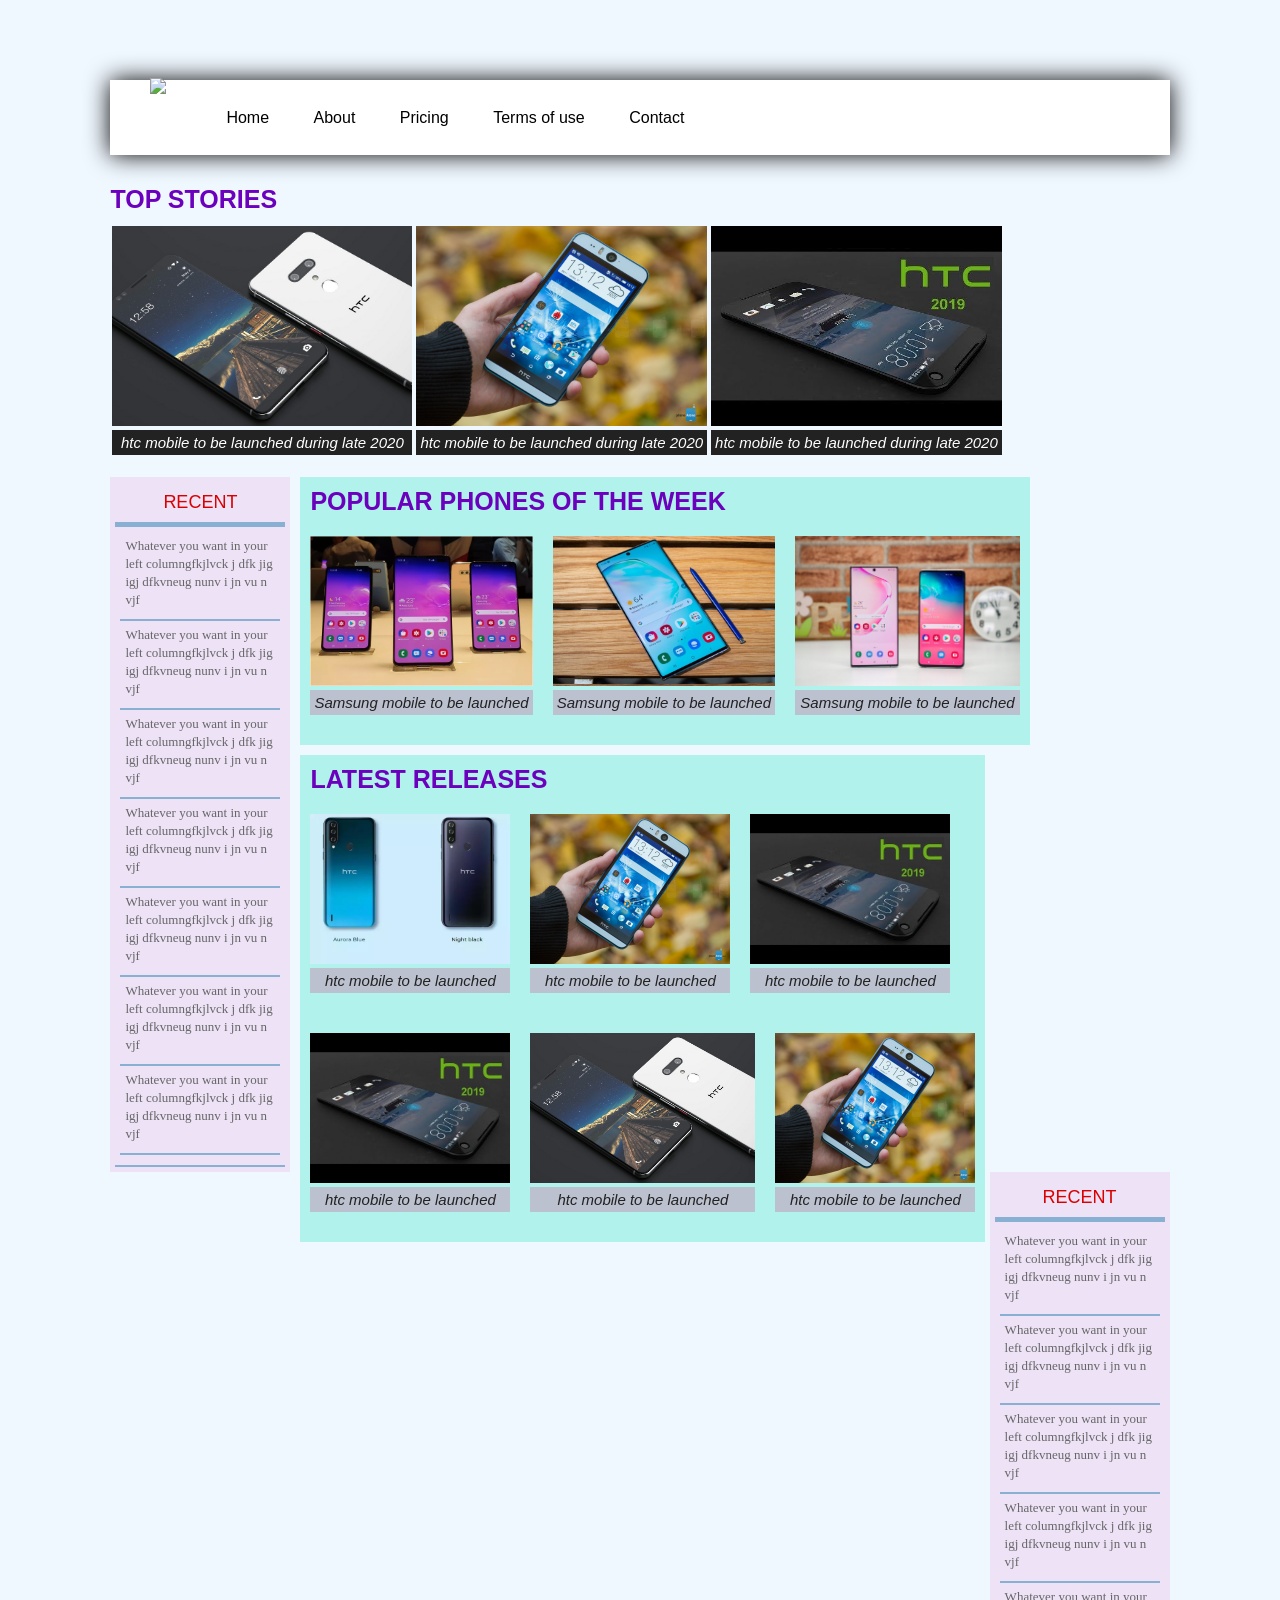
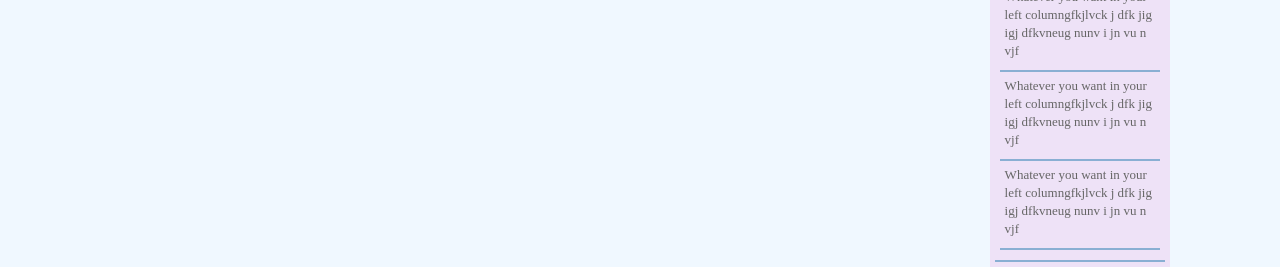
==== Src/ver1/Home.html @ 153c69f7 "versionised" ====
<!DOCTYPE html>
<html>
<head>
	<title>PhoneHub | Home</title>
	<link rel="stylesheet" href="style.css">
</head>
<body>

		<header>
           <img src="http://1000logos.net/wp-content/uploads/2017/05/Obama-campaign-logo.jpg">
            <nav>
                <ul>
                    <li><a href="#">Home</a></li>
                    <li><a href="#">About</a></li>
                    <li><a href="#">Pricing</a></li>
                    <li><a href="#">Terms of use</a></li>
                    <li><a href="#">Contact</a></li>
                </ul>
            </nav>
        </header>
        
	<div class="topstories">
	<h2 class="main_head">Top Stories</h2>
		<div class="row">

  				<div class="column">
    				<img src="img/mobiles/htc3.jpg" alt="Snow" style="width:100%">
    				<figcaption>htc mobile to be launched during late 2020</figcaption>
  				</div>

  				<div class="column">
    				<img src="img/mobiles/htceye.jpg" alt="Forest" style="width:100%">
    				<figcaption>htc mobile to be launched during late 2020</figcaption>
  				</div>

  				<div class="column">
    				<img src="img/mobiles/htc2020.jpg" alt="Mountains" style="width:100%">
    				<figcaption>htc mobile to be launched during late 2020</figcaption>
  				</div>
		</div>
	</div>

<div class="container">
		<div class="leftcol">
			<h2 class="newshead">Recent</h2>
			
			<ul>
				<li>Whatever you want in your left columngfkjlvck j dfk jig igj dfkvneug nunv i jn vu n vjf</li>
				<li>Whatever you want in your left columngfkjlvck j dfk jig igj dfkvneug nunv i jn vu n vjf</li>
				<li>Whatever you want in your left columngfkjlvck j dfk jig igj dfkvneug nunv i jn vu n vjf</li>
				<li>Whatever you want in your left columngfkjlvck j dfk jig igj dfkvneug nunv i jn vu n vjf</li>
				<li>Whatever you want in your left columngfkjlvck j dfk jig igj dfkvneug nunv i jn vu n vjf</li>
				<li>Whatever you want in your left columngfkjlvck j dfk jig igj dfkvneug nunv i jn vu n vjf</li>
				<li>Whatever you want in your left columngfkjlvck j dfk jig igj dfkvneug nunv i jn vu n vjf</li>
			</ul>

		</div>

		<div class="rightcol">
			<h2 class="newshead">Recent</h2>
			
			<ul>
				<li>Whatever you want in your left columngfkjlvck j dfk jig igj dfkvneug nunv i jn vu n vjf</li>
				<li>Whatever you want in your left columngfkjlvck j dfk jig igj dfkvneug nunv i jn vu n vjf</li>
				<li>Whatever you want in your left columngfkjlvck j dfk jig igj dfkvneug nunv i jn vu n vjf</li>
				<li>Whatever you want in your left columngfkjlvck j dfk jig igj dfkvneug nunv i jn vu n vjf</li>
				<li>Whatever you want in your left columngfkjlvck j dfk jig igj dfkvneug nunv i jn vu n vjf</li>
				<li>Whatever you want in your left columngfkjlvck j dfk jig igj dfkvneug nunv i jn vu n vjf</li>
				<li>Whatever you want in your left columngfkjlvck j dfk jig igj dfkvneug nunv i jn vu n vjf</li>
			</ul>

		</div>

		<div class="popular_sec">

			<h1 class="common_head">Popular phones of the week</h1>
				<div class="row">

	  				<div class="column">
	    				<img src="img/mobiles/sam_phones.jpg" alt="Snow" style="width:100%">
	    				<figcaption>Samsung mobile to be launched</figcaption>
	  				</div>

	  				<div class="column">
	    				<img src="img/mobiles/note10.jpg" alt="Forest" style="width:100%">
	    				<figcaption>Samsung mobile to be launched</figcaption>
	  				</div>

	  				<div class="column">
	    				<img src="img/mobiles/sam_note10.jpg" alt="Mountains" style="width:100%">
	    				<figcaption>Samsung mobile to be launched</figcaption>
	  				</div>
				</div>
		</div>

		<div class="popular_sec">

			<h1 class="common_head">latest releases</h1>
				<div class="row">

	  				<div class="column">
	    				<img src="img/mobiles/htcnew.jpg" alt="Snow" style="width:100%">
	    				<figcaption>htc mobile to be launched</figcaption>
	  				</div>

	  				<div class="column">
	    				<img src="img/mobiles/htceye.jpg" alt="Forest" style="width:100%">
	    				<figcaption>htc mobile to be launched</figcaption>
	  				</div>

	  				<div class="column">
	    				<img src="img/mobiles/htc2020.jpg" alt="Mountains" style="width:100%">
	    				<figcaption>htc mobile to be launched</figcaption>
	  				</div>
				</div>

				<div class="row">

	  				<div class="column">
	    				<img src="img/mobiles/htc2020.jpg" alt="Snow" style="width:100%">
	    				<figcaption>htc mobile to be launched</figcaption>
	  				</div>

	  				<div class="column">
	    				<img src="img/mobiles/htc3.jpg" alt="Forest" style="width:100%">
	    				<figcaption>htc mobile to be launched</figcaption>
	  				</div>

	  				<div class="column">
	    				<img src="img/mobiles/htceye.jpg" alt="Mountains" style="width:100%">
	    				<figcaption>htc mobile to be launched</figcaption>
	  				</div>
				</div>


		</div>

	</div>
</body>
</html>
---- Src/ver1/style.css ----
/***************** Navigation Bar *******************/

header img {
    height: 80px;
    margin-left: 40px;
}

header {
    background-color: white;
    /*position: fixed;*/
    top: 0;
    left: 0;
    right: 0;
    font-family: sans-serif;
    height: 75px;
    display: flex;
    align-items: center;
    box-shadow: 0 0 25px 0 black;
}

header * {
    display: inline;
}

header li {
    margin: 20px;
}

header li a {
    color: black;
    text-decoration: none;
}

/******************************************************/


/********************* Body ***************************/

body {
    margin-top: 50px;
    padding: 30px;
    background-color: #f0f8ff;
    padding-left:8%;
    padding-right: 8%
}

/******************************************************/

/******************* Top Stories **********************/
.main_head{
    font-family: sans-serif;
    /*border-bottom: 5px solid #89afd3;*/
    width: 100%;

    margin: 0;
    /*text-align: center;*/
    padding-top: 30px;
    padding-bottom: 10px;
    font-size: 25px;
    color: #6b00bd;
    /*font-style: normal;*/
    font-weight: 400px;
    text-transform: uppercase;
    /*clear: inherit;*/
    /*line-height: 20px;*/
}

.topstories .column {
    /*border: 1px solid #323232;*/
    float: left;
    width: auto;
    padding: 2px;
    /*background-color: red;*/
}

.topstories .row::after {
    content: "";
    /*clear: both;*/
    display: table;
}

.topstories img{
    max-width: 300px;
    max-height: 200px;
}

.topstories figcaption {
    background-color: #222;
    color: #fff;
    font: italic smaller sans-serif;
    max-width: 300px;
    max-height: 200px;
    font-size: 15px;
    padding: 4px;
    text-align: center;
    margin-bottom: 20px;
}

/******************************************************/

/******************* Side news *********************/

.leftcol {
    width:170px;
    height:auto;
    clear: both;
    float:left;
    padding: 5px;
    padding-left: auto;
    padding-right: auto;
    background-color: #eee2f7;
 }

.newshead {
    font-family: sans-serif;
    border-bottom: 5px solid #89afd3;
    width: 100%;
    margin: 0;
    text-align: center;
    padding-top: 10px;
    padding-bottom: 10px;
    font-size: 18px;
    color: #da0000;
    font-style: normal;
    font-weight: 400;
    text-transform: uppercase;
    line-height: 20px;
}

.leftcol ul, .leftcol li{
    list-style: none;
    color: brown;
    border-bottom: 2px solid #89afd3;
    display: block;
    margin: 0;
    padding-top: 5px;
    padding-bottom: 10px;
    padding-right: 5px;
    padding-left: 5px;
    color: #666;
    font-size: 13px;
    line-height: 18px;
    word-wrap: break-word;
}

/******************************************************/


/******************* Side news *********************/

.rightcol {
    width: 170px;
    height: auto;
    position: relative;
    clear: both;
    float: right;
    padding: 5px;
    padding-left: auto;
    padding-right: auto;
    background-color: #eee2f7;
 }

.newshead {
    font-family: sans-serif;
    border-bottom: 5px solid #89afd3;
    width: 100%;
    margin: 0;
    text-align: center;
    padding-top: 10px;
    padding-bottom: 10px;
    font-size: 18px;
    color: #da0000;
    font-style: normal;
    font-weight: 400;
    text-transform: uppercase;
    line-height: 20px;
}

.rightcol ul, .rightcol li{
    list-style: none;
    color: brown;
    border-bottom: 2px solid #89afd3;
    display: block;
    margin: 0;
    padding-top: 5px;
    padding-bottom: 10px;
    padding-right: 5px;
    padding-left: 5px;
    color: #666;
    font-size: 13px;
    line-height: 18px;
    word-wrap: break-word;
}

/******************************************************/

/****************** Popular section *******************/

.popular_sec{
    display: inline-block;
    margin-left: 10px;
    /*clear: left;
    float: right;*/
    background-color: #b2f2ec;
    margin-bottom: 10px;
}

.common_head{
    font-family: sans-serif;
    /*border-bottom: 5px solid #89afd3;*/
    width: 100%;
    margin: 0;
    /*text-align: center;*/
    padding-top: 10px;
    padding-bottom: 10px;
    padding-left: 10px;
    font-size: 25px;
    color: #6b00bd;
    /*font-style: normal;*/
    font-weight: 400px;
    text-transform: uppercase;
    /*clear: inherit;*/
    /*line-height: 20px;*/
}

.popular_sec .column {
    /*border: 1px solid #323232;*/
    float: left;
    width: auto;
    padding: 10px;
    /*background-color: red;*/
}

.popular_sec .row::after {
    content: "";
    /*clear: both;*/
    display: table;
}

.popular_sec img{
    max-width: 250px;
    max-height: 150px;

}

.popular_sec figcaption {
    background-color: #bcc1cf;
    color: #222;
    font: italic smaller sans-serif;
    max-width: 250px;
    max-height: 150px;
    font-size: 15px;
    padding: 4px;
    text-align: center;
    margin-bottom: 20px;
}
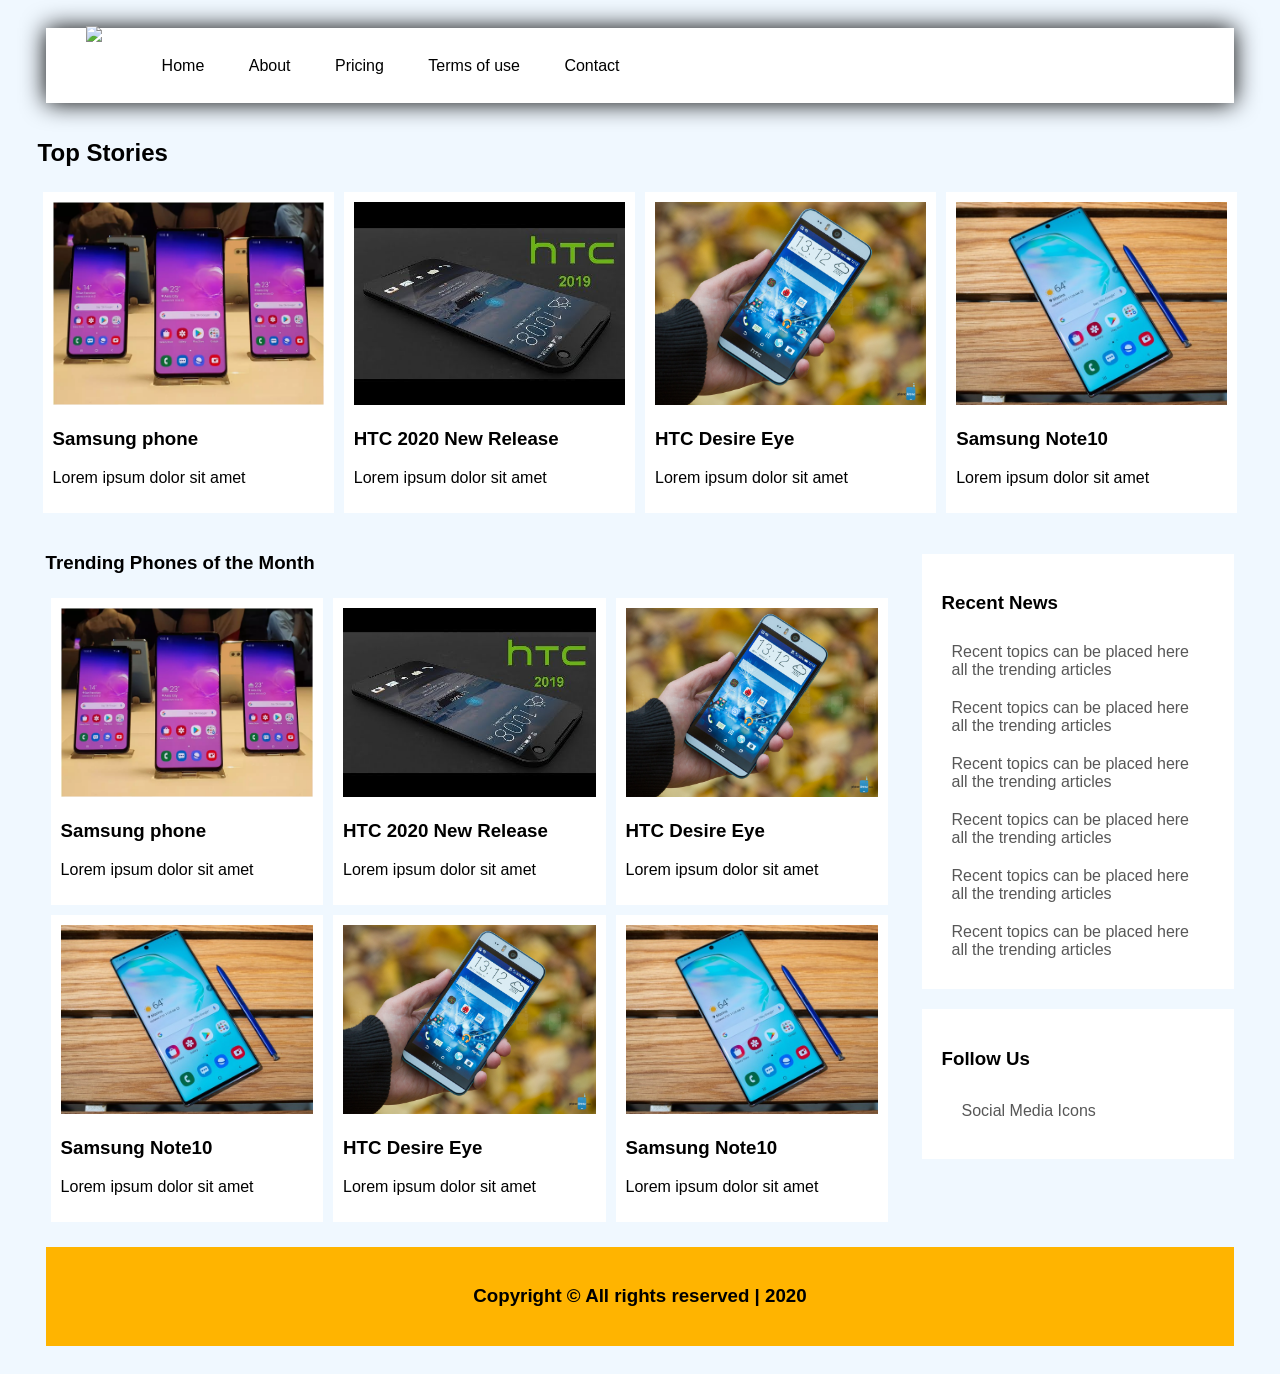
==== commit 1e3fbbd1: "initial files" ====
--- a/Src/ver1/Home.html
+++ b/Src/ver1/Home.html
@@ -1,140 +1,163 @@
-<!DOCTYPE html>
-<html>
-<head>
-	<title>PhoneHub | Home</title>
-	<link rel="stylesheet" href="style.css">
-</head>
-<body>
-
-		<header>
-           <img src="http://1000logos.net/wp-content/uploads/2017/05/Obama-campaign-logo.jpg">
-            <nav>
-                <ul>
-                    <li><a href="#">Home</a></li>
-                    <li><a href="#">About</a></li>
-                    <li><a href="#">Pricing</a></li>
-                    <li><a href="#">Terms of use</a></li>
-                    <li><a href="#">Contact</a></li>
-                </ul>
-            </nav>
-        </header>
-        
-	<div class="topstories">
-	<h2 class="main_head">Top Stories</h2>
-		<div class="row">
-
-  				<div class="column">
-    				<img src="img/mobiles/htc3.jpg" alt="Snow" style="width:100%">
-    				<figcaption>htc mobile to be launched during late 2020</figcaption>
-  				</div>
-
-  				<div class="column">
-    				<img src="img/mobiles/htceye.jpg" alt="Forest" style="width:100%">
-    				<figcaption>htc mobile to be launched during late 2020</figcaption>
-  				</div>
-
-  				<div class="column">
-    				<img src="img/mobiles/htc2020.jpg" alt="Mountains" style="width:100%">
-    				<figcaption>htc mobile to be launched during late 2020</figcaption>
-  				</div>
-		</div>
-	</div>
-
-<div class="container">
-		<div class="leftcol">
-			<h2 class="newshead">Recent</h2>
-			
-			<ul>
-				<li>Whatever you want in your left columngfkjlvck j dfk jig igj dfkvneug nunv i jn vu n vjf</li>
-				<li>Whatever you want in your left columngfkjlvck j dfk jig igj dfkvneug nunv i jn vu n vjf</li>
-				<li>Whatever you want in your left columngfkjlvck j dfk jig igj dfkvneug nunv i jn vu n vjf</li>
-				<li>Whatever you want in your left columngfkjlvck j dfk jig igj dfkvneug nunv i jn vu n vjf</li>
-				<li>Whatever you want in your left columngfkjlvck j dfk jig igj dfkvneug nunv i jn vu n vjf</li>
-				<li>Whatever you want in your left columngfkjlvck j dfk jig igj dfkvneug nunv i jn vu n vjf</li>
-				<li>Whatever you want in your left columngfkjlvck j dfk jig igj dfkvneug nunv i jn vu n vjf</li>
-			</ul>
-
-		</div>
-
-		<div class="rightcol">
-			<h2 class="newshead">Recent</h2>
-			
-			<ul>
-				<li>Whatever you want in your left columngfkjlvck j dfk jig igj dfkvneug nunv i jn vu n vjf</li>
-				<li>Whatever you want in your left columngfkjlvck j dfk jig igj dfkvneug nunv i jn vu n vjf</li>
-				<li>Whatever you want in your left columngfkjlvck j dfk jig igj dfkvneug nunv i jn vu n vjf</li>
-				<li>Whatever you want in your left columngfkjlvck j dfk jig igj dfkvneug nunv i jn vu n vjf</li>
-				<li>Whatever you want in your left columngfkjlvck j dfk jig igj dfkvneug nunv i jn vu n vjf</li>
-				<li>Whatever you want in your left columngfkjlvck j dfk jig igj dfkvneug nunv i jn vu n vjf</li>
-				<li>Whatever you want in your left columngfkjlvck j dfk jig igj dfkvneug nunv i jn vu n vjf</li>
-			</ul>
-
-		</div>
-
-		<div class="popular_sec">
-
-			<h1 class="common_head">Popular phones of the week</h1>
-				<div class="row">
-
-	  				<div class="column">
-	    				<img src="img/mobiles/sam_phones.jpg" alt="Snow" style="width:100%">
-	    				<figcaption>Samsung mobile to be launched</figcaption>
-	  				</div>
-
-	  				<div class="column">
-	    				<img src="img/mobiles/note10.jpg" alt="Forest" style="width:100%">
-	    				<figcaption>Samsung mobile to be launched</figcaption>
-	  				</div>
-
-	  				<div class="column">
-	    				<img src="img/mobiles/sam_note10.jpg" alt="Mountains" style="width:100%">
-	    				<figcaption>Samsung mobile to be launched</figcaption>
-	  				</div>
-				</div>
-		</div>
-
-		<div class="popular_sec">
-
-			<h1 class="common_head">latest releases</h1>
-				<div class="row">
-
-	  				<div class="column">
-	    				<img src="img/mobiles/htcnew.jpg" alt="Snow" style="width:100%">
-	    				<figcaption>htc mobile to be launched</figcaption>
-	  				</div>
-
-	  				<div class="column">
-	    				<img src="img/mobiles/htceye.jpg" alt="Forest" style="width:100%">
-	    				<figcaption>htc mobile to be launched</figcaption>
-	  				</div>
-
-	  				<div class="column">
-	    				<img src="img/mobiles/htc2020.jpg" alt="Mountains" style="width:100%">
-	    				<figcaption>htc mobile to be launched</figcaption>
-	  				</div>
-				</div>
-
-				<div class="row">
-
-	  				<div class="column">
-	    				<img src="img/mobiles/htc2020.jpg" alt="Snow" style="width:100%">
-	    				<figcaption>htc mobile to be launched</figcaption>
-	  				</div>
-
-	  				<div class="column">
-	    				<img src="img/mobiles/htc3.jpg" alt="Forest" style="width:100%">
-	    				<figcaption>htc mobile to be launched</figcaption>
-	  				</div>
-
-	  				<div class="column">
-	    				<img src="img/mobiles/htceye.jpg" alt="Mountains" style="width:100%">
-	    				<figcaption>htc mobile to be launched</figcaption>
-	  				</div>
-				</div>
-
-
-		</div>
-
-	</div>
-</body>
-</html>+<!DOCTYPE html>
+<html>
+	<head>
+
+		<title>PhoneHub | Home</title>
+
+		<meta name="viewport" content="width=device-width, initial-scale=1">
+
+		<link rel="stylesheet" href="style.css">
+
+	</head>
+	
+	<body>
+
+		<header class="navigation">
+           <img src="http://1000logos.net/wp-content/uploads/2017/05/Obama-campaign-logo.jpg">
+            <nav>
+                <ul>
+                    <li><a href="#">Home</a></li>
+                    <li><a href="#">About</a></li>
+                    <li><a href="#">Pricing</a></li>
+                    <li><a href="#">Terms of use</a></li>
+                    <li><a href="#">Contact</a></li>
+                </ul>
+            </nav>
+        </header>
+			
+		<!-- <div class="head">
+			<h2>Tesla Says Cars Can Automatically Stop for Traffic Lights</h2>
+		</div> -->
+		<div class="rowgrid">
+
+				<h2>Top Stories</h2>
+
+				<div class="columngrid4">
+				    <div class="content">
+				      	<img src="img/mobiles/sam_phones.jpg" alt="Mountains" style="width:100%">
+				      	<h3>Samsung phone</h3>
+				      	<p>Lorem ipsum dolor sit amet</p>
+				    </div>
+			  	</div>
+
+			    <div class="columngrid4">
+				    <div class="content">
+				    	<img src="img/mobiles/htc2020.jpg" alt="Lights" style="width:100%">
+				      	<h3>HTC 2020 New Release</h3>
+				      	<p>Lorem ipsum dolor sit amet</p>
+				    </div>
+			    </div>
+
+			  	<div class="columngrid4">
+				    <div class="content">
+				    	<img src="img/mobiles/htceye.jpg" alt="Nature" style="width:100%">
+				      	<h3>HTC Desire Eye</h3>
+				      	<p>Lorem ipsum dolor sit amet</p>
+				    </div>
+			  	</div>
+
+			  	<div class="columngrid4">
+				    <div class="content">
+				    	<img src="img/mobiles/note10.jpg" alt="Mountains" style="width:100%">
+				      	<h3>Samsung Note10 </h3>
+				      	<p>Lorem ipsum dolor sit amet</p>
+				    </div>
+				</div>
+		</div>
+
+		<div class="row">
+				
+			<div class="leftcolumn">
+										
+					<h3>Trending Phones of the Month</h3>
+
+				<div class="columngrid3">
+				    <div class="content">
+				      	<img src="img/mobiles/sam_phones.jpg" alt="Mountains" style="width:100%">
+				      	<h3>Samsung phone</h3>
+				      	<p>Lorem ipsum dolor sit amet</p>
+				    </div>
+			  	</div>
+
+			    <div class="columngrid3">
+				    <div class="content">
+				    	<img src="img/mobiles/htc2020.jpg" alt="Lights" style="width:100%">
+				      	<h3>HTC 2020 New Release</h3>
+				      	<p>Lorem ipsum dolor sit amet</p>
+				    </div>
+			    </div>
+
+			  	<div class="columngrid3">
+				    <div class="content">
+				    	<img src="img/mobiles/htceye.jpg" alt="Nature" style="width:100%">
+				      	<h3>HTC Desire Eye</h3>
+				      	<p>Lorem ipsum dolor sit amet</p>
+				    </div>
+			  	</div>
+
+			  	<div class="columngrid3">
+				    <div class="content">
+				    	<img src="img/mobiles/note10.jpg" alt="Mountains" style="width:100%">
+				      	<h3>Samsung Note10 </h3>
+				      	<p>Lorem ipsum dolor sit amet</p>
+				    </div>
+				</div>
+
+				<div class="columngrid3">
+				    <div class="content">
+				    	<img src="img/mobiles/htceye.jpg" alt="Nature" style="width:100%">
+				      	<h3>HTC Desire Eye</h3>
+				      	<p>Lorem ipsum dolor sit amet</p>
+				    </div>
+			  	</div>
+
+			  	<div class="columngrid3">
+				    <div class="content">
+				    	<img src="img/mobiles/note10.jpg" alt="Mountains" style="width:100%">
+				      	<h3>Samsung Note10 </h3>
+				      	<p>Lorem ipsum dolor sit amet</p>
+				    </div>
+				</div>
+
+			</div>
+
+			<div class="rightcolumn">
+
+				<div class="card">
+					<h3>Recent News</h3>
+					<li>Recent topics can be placed here all the trending articles</li>
+					<li>Recent topics can be placed here all the trending articles</li>
+					<li>Recent topics can be placed here all the trending articles</li>
+					<li>Recent topics can be placed here all the trending articles</li>
+					<li>Recent topics can be placed here all the trending articles</li>
+					<li>Recent topics can be placed here all the trending articles</li>
+
+				</div>
+
+				<div class="card">
+					<h3>Follow Us</h3>
+						<p> Social Media Icons</p>
+				</div>
+
+				<!-- <div class="card">
+					<h3>Related Articles</h3>
+						
+					<li>Related Articles can be placed here all the trending articles</li>
+					<li>Related Articles can be placed here all the trending articles</li>
+					<li>Related Articles can be placed here all the trending articles</li>
+					<li>Related Articles can be placed here all the trending articles</li>
+					<li>Related Articles can be placed here all the trending articles</li>
+					<li>Related Articles can be placed here all the trending articles</li>
+
+				</div>-->
+						
+			</div> 
+
+		</div>
+
+		<div class="footer">
+			<h3>Copyright &copy All rights reserved | 2020</h3>
+		</div>
+
+	</body>
+</html>
--- a/Src/ver1/style.css
+++ b/Src/ver1/style.css
@@ -1,6 +1,9 @@
-/***************** Navigation Bar *******************/
-
-header img {
+*  {
+  box-sizing: border-box;
+}
+
+/************* navigation ****************/
+.navigation img {
     height: 80px;
     margin-left: 40px;
 }
@@ -18,240 +21,244 @@
     box-shadow: 0 0 25px 0 black;
 }
 
-header * {
+.navigation * {
     display: inline;
 }
 
-header li {
+.navigation li {
     margin: 20px;
 }
 
-header li a {
+.navigation li a {
     color: black;
     text-decoration: none;
 }
 
-/******************************************************/
-
-
-/********************* Body ***************************/
-
+/**************************************/
+
+/************** Break paragraph ************/
+
+.para {
+    white-space: pre-line;
+}
+
+/******************************************/
+
+
+/* Add a gray background color with some padding */
 body {
-    margin-top: 50px;
-    padding: 30px;
-    background-color: #f0f8ff;
-    padding-left:8%;
-    padding-right: 8%
-}
-
-/******************************************************/
-
-/******************* Top Stories **********************/
-.main_head{
-    font-family: sans-serif;
-    /*border-bottom: 5px solid #89afd3;*/
+  font-family: Arial;
+  padding: 20px;
+  background-color: #f0f8ff;
+  margin-left: 2%;
+  margin-right: 2%;
+}
+
+/* Header/Blog Title */
+.head {
+  margin-top: 20px;
+  padding: 10px;
+  font-size: 25px;
+  text-align: center;
+  background: #ffb400;
+}
+
+/* Create two unequal columns that floats next to each other */
+/* Left column */
+.leftcolumn {   
+  float: left;
+  width: 72%;
+}
+
+/* Right column */
+.rightcolumn {
+  float: left;
+  width: 28%;
+  padding-left: 20px;
+}
+
+/* Create two unequal columns that floats next to each other */
+/* Left column */
+.leftcolumn25 {   
+  float: left;
+  width: 25%;
+}
+
+/* Right column */
+.rightcolumn75 {
+  float: left;
+  width: 75%;
+  padding-left: 20px;
+}
+
+
+/* image */
+.postimg {
+  padding: 20px;
+  height: 100%;
+  width: 100%;
+}
+
+.fakeimg {
+  background-color: #aaa;
+  padding: 20px;
+}
+
+/* Add a card effect for articles */
+.card {
+   background-color: white;
+   padding: 20px;
+   margin-top: 20px;
+}
+
+.card p{
+  text-align: justify;
+  padding-left: 20px;
+  padding-right: 20px;
+  padding-top: 10px;
+  font-size: 16px;
+  font-weight: 400;
+  line-height: 24px;
+  font-family: sans-serif;
+  color:#575757; 
+}
+
+.card li{
+  color: #575757; 
+  list-style-type: none;
+  padding: 10px;
+}
+
+/* Clear floats after the columns */
+.row:after {
+  content: "";
+  display: table;
+  clear: both;
+}
+
+/* Footer */
+.footer {
+  padding: 20px;
+  text-align: center;
+  background: #ffb400;
+  margin-top: 20px;
+}
+
+
+
+/* Responsive layout - when the screen is less than 800px wide, make the two columns stack on top of each other instead of next to each other */
+@media screen and (max-width: 800px) {
+.leftcolumn,.rightcolumn {   
     width: 100%;
-
-    margin: 0;
-    /*text-align: center;*/
-    padding-top: 30px;
-    padding-bottom: 10px;
-    font-size: 25px;
-    color: #6b00bd;
-    /*font-style: normal;*/
-    font-weight: 400px;
-    text-transform: uppercase;
-    /*clear: inherit;*/
-    /*line-height: 20px;*/
-}
-
-.topstories .column {
-    /*border: 1px solid #323232;*/
-    float: left;
-    width: auto;
-    padding: 2px;
-    /*background-color: red;*/
-}
-
-.topstories .row::after {
-    content: "";
-    /*clear: both;*/
-    display: table;
-}
-
-.topstories img{
-    max-width: 300px;
-    max-height: 200px;
-}
-
-.topstories figcaption {
-    background-color: #222;
-    color: #fff;
-    font: italic smaller sans-serif;
-    max-width: 300px;
-    max-height: 200px;
-    font-size: 15px;
-    padding: 4px;
-    text-align: center;
-    margin-bottom: 20px;
-}
-
-/******************************************************/
-
-/******************* Side news *********************/
-
-.leftcol {
-    width:170px;
-    height:auto;
-    clear: both;
-    float:left;
-    padding: 5px;
-    padding-left: auto;
-    padding-right: auto;
-    background-color: #eee2f7;
- }
-
-.newshead {
-    font-family: sans-serif;
-    border-bottom: 5px solid #89afd3;
+    padding: 0;
+  }
+}
+
+/************************** Image grid *************************/
+
+.rowgrid {
+  margin: 8px -16px;
+}
+
+/* Add padding BETWEEN each column */
+.rowgrid,
+.rowgrid > .columngrid {
+  padding: 8px;
+}
+
+/* Create four equal columns that floats next to each other */
+.columngrid4 {
+  float: left;
+  width: 25%;
+}
+
+/* Create Three equal columns that floats next to each other */
+.columngrid3 {
+  float: left;
+  width: 33%;
+}
+
+/* Clear floats after rows */ 
+.rowgrid:after {
+  content: "";
+  display: table;
+  clear: both;
+}
+
+/* Content */
+.content {
+  background-color: white;
+  padding: 10px;
+  margin: 5px;
+}
+
+/* Responsive layout - makes a two column-layout instead of four columns */
+@media screen and (max-width: 900px) {
+  .columngrid {
+    width: 50%;
+  }
+}
+
+/* Responsive layout - makes the two columns stack on top of each other instead of next to each other */
+@media screen and (max-width: 600px) {
+  .columngrid {
     width: 100%;
-    margin: 0;
-    text-align: center;
-    padding-top: 10px;
-    padding-bottom: 10px;
-    font-size: 18px;
-    color: #da0000;
-    font-style: normal;
-    font-weight: 400;
-    text-transform: uppercase;
-    line-height: 20px;
-}
-
-.leftcol ul, .leftcol li{
-    list-style: none;
-    color: brown;
-    border-bottom: 2px solid #89afd3;
-    display: block;
-    margin: 0;
-    padding-top: 5px;
-    padding-bottom: 10px;
-    padding-right: 5px;
-    padding-left: 5px;
-    color: #666;
-    font-size: 13px;
-    line-height: 18px;
-    word-wrap: break-word;
-}
-
-/******************************************************/
-
-
-/******************* Side news *********************/
-
-.rightcol {
-    width: 170px;
-    height: auto;
-    position: relative;
-    clear: both;
-    float: right;
-    padding: 5px;
-    padding-left: auto;
-    padding-right: auto;
-    background-color: #eee2f7;
- }
-
-.newshead {
-    font-family: sans-serif;
-    border-bottom: 5px solid #89afd3;
-    width: 100%;
-    margin: 0;
-    text-align: center;
-    padding-top: 10px;
-    padding-bottom: 10px;
-    font-size: 18px;
-    color: #da0000;
-    font-style: normal;
-    font-weight: 400;
-    text-transform: uppercase;
-    line-height: 20px;
-}
-
-.rightcol ul, .rightcol li{
-    list-style: none;
-    color: brown;
-    border-bottom: 2px solid #89afd3;
-    display: block;
-    margin: 0;
-    padding-top: 5px;
-    padding-bottom: 10px;
-    padding-right: 5px;
-    padding-left: 5px;
-    color: #666;
-    font-size: 13px;
-    line-height: 18px;
-    word-wrap: break-word;
-}
-
-/******************************************************/
-
-/****************** Popular section *******************/
-
-.popular_sec{
-    display: inline-block;
-    margin-left: 10px;
-    /*clear: left;
-    float: right;*/
-    background-color: #b2f2ec;
-    margin-bottom: 10px;
-}
-
-.common_head{
-    font-family: sans-serif;
-    /*border-bottom: 5px solid #89afd3;*/
-    width: 100%;
-    margin: 0;
-    /*text-align: center;*/
-    padding-top: 10px;
-    padding-bottom: 10px;
-    padding-left: 10px;
-    font-size: 25px;
-    color: #6b00bd;
-    /*font-style: normal;*/
-    font-weight: 400px;
-    text-transform: uppercase;
-    /*clear: inherit;*/
-    /*line-height: 20px;*/
-}
-
-.popular_sec .column {
-    /*border: 1px solid #323232;*/
-    float: left;
-    width: auto;
-    padding: 10px;
-    /*background-color: red;*/
-}
-
-.popular_sec .row::after {
-    content: "";
-    /*clear: both;*/
-    display: table;
-}
-
-.popular_sec img{
-    max-width: 250px;
-    max-height: 150px;
-
-}
-
-.popular_sec figcaption {
-    background-color: #bcc1cf;
-    color: #222;
-    font: italic smaller sans-serif;
-    max-width: 250px;
-    max-height: 150px;
-    font-size: 15px;
-    padding: 4px;
-    text-align: center;
-    margin-bottom: 20px;
-}
-
+  }
+}
+
+/************************************************************/
+
+/**************** Table Specification **********************/
+
+.spec_table table {
+  font-family: arial, sans-serif;
+  border-collapse: collapse;
+  width: 80%;
+  margin: 0px auto;
+  margin-top: 50px;
+}
+
+.spec_table th{
+  background-color: #7d65eb;
+  color: #ffffff;
+}
+
+.spec_table td, th {
+  border: 2px solid #dddddd;
+  text-align: left;
+  padding: 8px;
+}
+
+.spec_table tr:nth-child(even) {
+  background-color: #dddddd;
+}
+
+/********************************************************/
+
+/***************** Read More Button ****************************/
+
+.button {
+  padding: 12px 32px;
+  text-align: center;
+  font-size: 15px;
+  transition-duration: 0.4s;
+  cursor: pointer;
+  margin-left: 20px;
+}
+
+.button1 {
+  background-color: white; 
+  color: black; 
+  border: 2px solid #008CBA;
+}
+
+.button1:hover {
+  background-color: #008CBA;
+  color: white;
+}
+
+#more {
+  display: none;
+}
+
+/*******************************************************/
